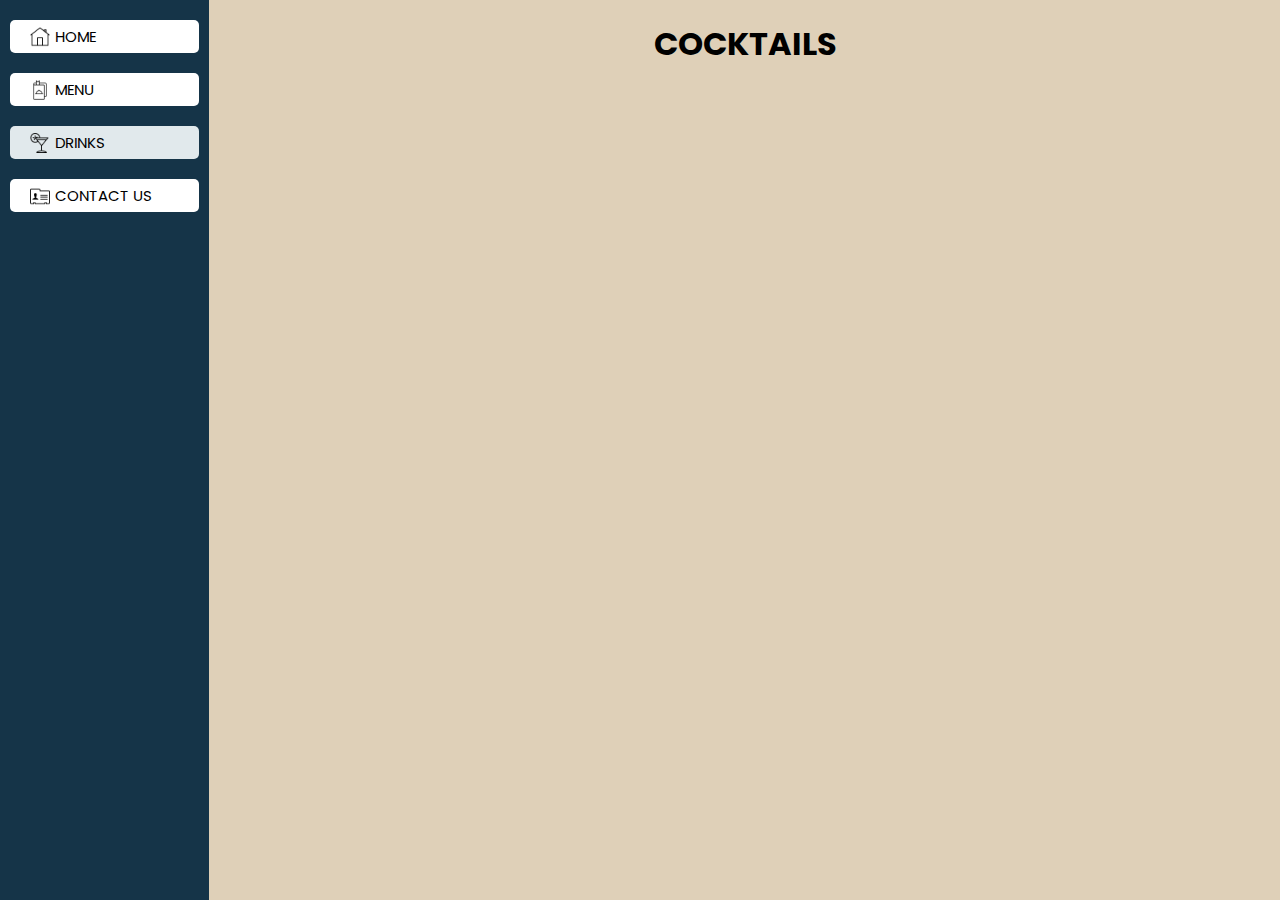
==== pages/drinks.html @ 66e4bfbd "Created botton-navigation-bar" ====
<!DOCTYPE html>
<html lang="en">
<head>
    <meta charset="UTF-8">
    <meta name="viewport" content="width=device-width, initial-scale=1.0">
    <title>Cocktails</title>
    <link rel="stylesheet" href="./../css/style.css">
</head>
<body>
    <div class="container">
        <div class="sidebar">
            <a class="menu-item" href="./../index.html">
                <img src="./../img/sibebar-icons/icons8-home-50.png" class="menu-icon">
                <span class="menu-text">HOME</span>
            </a>
            <a class="menu-item" href="./../pages/menu.html">
                <img src="./../img/sibebar-icons/icons8-book-48.png" class="menu-icon">
                <span class="menu-text">MENU</span>
            </a>
            <a class="menu-item active-menu" href="./../pages/drinks.html">
                <img src="./../img/sibebar-icons/icons8-cocktail-50.png" class="menu-icon">
                <span class="menu-text">DRINKS</span>
            </a>
            <a class="menu-item" href="./../pages/contact us.html">
                <img src="./../img/sibebar-icons/icons8-contact-50.png" class="menu-icon">
                <span class="menu-text">CONTACT US</span>
            </a>
        </div>

        <div class="content">
            <h1>COCKTAILS</h1>
        </div>

        <div class="bottom-navigation-bar">
            <a class="bottom-menu-item" href="./../index.html">
                <img src="./../img/sibebar-icons/icons8-home-50.png" class="bottom-menu-icon">
            </a>
            <a class="bottom-menu-item" href="./menu.html">
                <img src="./../img/sibebar-icons/icons8-book-48.png" class="bottom-menu-icon">
            </a>
            <a class="bottom-menu-item" href="./drinks.html">
                <img src="./../img/sibebar-icons/icons8-cocktail-50.png" class="bottom-menu-icon bottom-menu-icon-active">
            </a>
            <a class="bottom-menu-item" href="./contact us.html">
                <img src="./../img/sibebar-icons/icons8-contact-50.png" class="bottom-menu-icon">
            </a>
        </div>
</body>
</html>
---- css/style.css ----
@import url('https://fonts.googleapis.com/css2?family=Poppins:ital,wght@0,300;0,400;0,500;0,600;0,700;0,800;0,900;1,300;1,400;1,500;1,600;1,700;1,800;1,900&display=swap');

*{
    margin: 0;
    padding: 0;
    box-sizing: border-box;
    font-family: 'poppins',sans-serif;
}

.container{
    background-color: #DFD0B8;
    display: flex;
    min-height: 100vh;
}
.sidebar{
    background-color: #153448;
    width: 250px;
}
.content{
    background-color: #DFD0B8;
    width: 100%;
    text-align: center;
    margin-top: 20px;
}

/* sidebar-items */
.menu-item{
    background-color: #fff;
    margin: 10px;
    border-radius: 5px;
    display: flex;
    align-items: center;
    padding: 5px 20px;
    cursor: pointer;
    font-size: 15px;
    margin-top: 20px;
    text-decoration: none;
    color: black;
}
.menu-item:hover{
    background-color: #e1e9ec;
}
.active-menu{
    background-color: #e1e9ec;
}
.menu-icon{
    height: 20px;
}
.menu-text{
    margin-left: 5px;
}

/* bottom-navbar */
.bottom-navigation-bar{
    position: fixed;
    bottom: 0;
    left: 0;
    width: 100%;
    background-color: #153448;
    display: none;
}
.bottom-menu-icon{
    background-color: #DFD0B8;
    margin: 5px;
    height: 25px;
    padding: 5px;
    border-radius: 5px;
}
.bottom-menu-icon:hover{
    background-color: #e1e9ec;
}
.bottom-menu-icon-active{
    background-color: #e1e9ec;
}

/* media-query */
/* Small Devices  */
@media screen and (max-width: 600px){
    .sidebar{
        display: none;
    }
    .bottom-navigation-bar{
        display: flex;
        justify-content: space-around;
    }
}

 /* Normal Devices  */
@media screen and (min-width: 601px) and (max-width: 768px){
    .sidebar{
        display: none;
    }
    .bottom-navigation-bar{
        display: flex;
        justify-content: space-around;
    }
}

/* Tablets Devices  */
@media screen and (min-width: 769px) and (max-width: 992px){
}

/* Large Devices  */
@media screen and (min-width: 993px) and (max-width: 1200px){
}
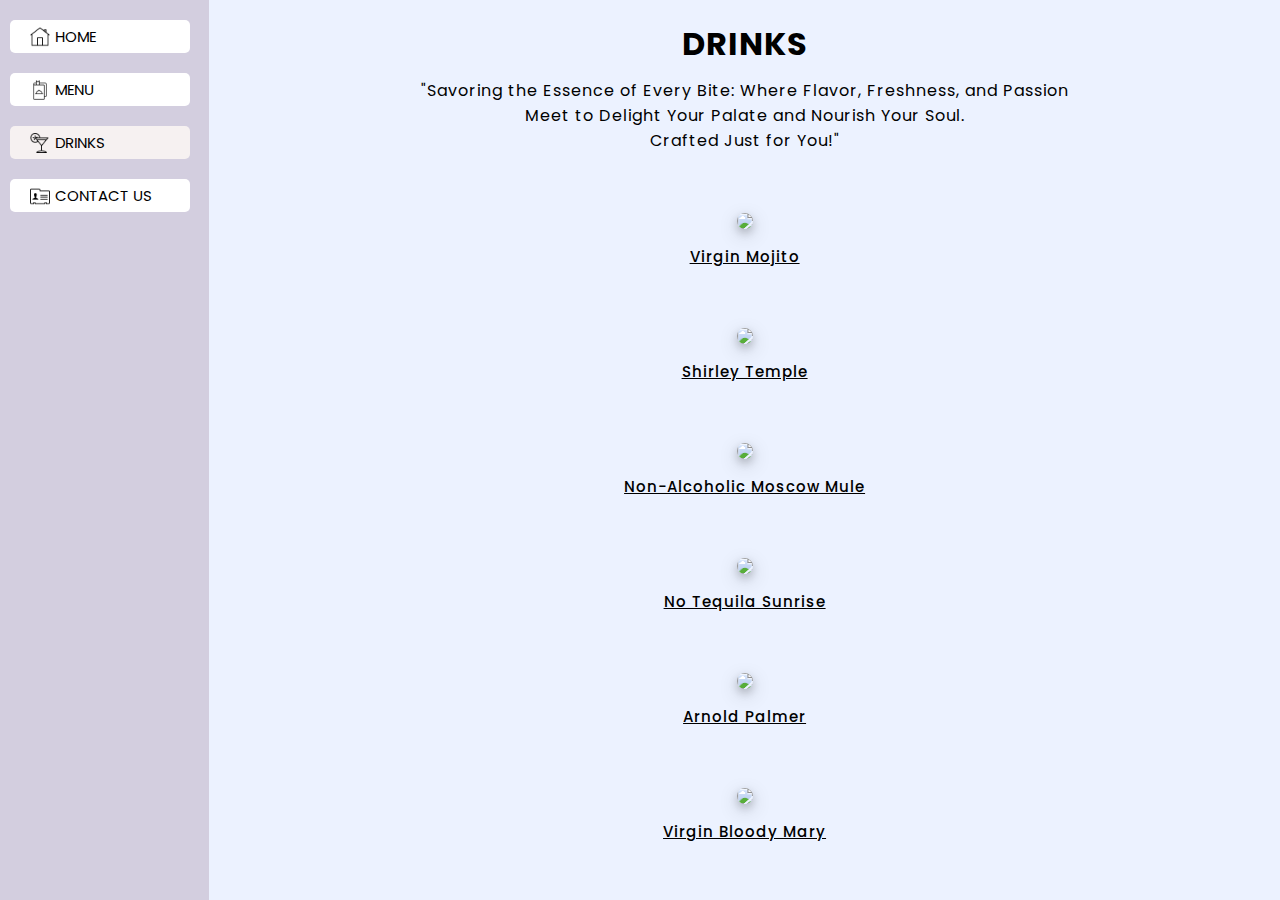
==== commit cc3dc477: "Apply final touches" ====
--- a/pages/drinks.html
+++ b/pages/drinks.html
@@ -28,7 +28,44 @@
         </div>
 
         <div class="content">
-            <h1>COCKTAILS</h1>
+            <h1 style="letter-spacing: 1px;">DRINKS</h1>
+            <p style="letter-spacing: 1px; margin-top: 10px;">
+                "Savoring the Essence of Every Bite: Where Flavor, Freshness, and Passion <br>
+                Meet to Delight Your Palate and Nourish Your Soul. <br> Crafted Just for You!"
+            </p>
+
+                <div class="drink-item">
+                    <img src="./../img/Drinks/drink-1.jpg" class="drink-img">
+                    <u> 
+                        <p>Virgin Mojito</p> 
+                    </u> 
+        
+                    <img src="./../img/Drinks/drink-2.jpeg" class="drink-img">
+                    <u>
+                        <p>Shirley Temple</p>
+                    </u>
+        
+                    <img src="./../img/Drinks/drink-3.jpg" class="drink-img">
+                    <u>
+                        <p>Non-Alcoholic Moscow Mule</p>
+                    </u>
+        
+                    <img src="./../img/Drinks/drink-4.jpg" class="drink-img">
+                    <u>
+                        <p>No Tequila Sunrise</p>
+                    </u>
+        
+                    <img src="./../img/Drinks/drink-5.jpeg" class="drink-img">
+                    <u>
+                        <p>Arnold Palmer</p>
+                    </u>
+        
+                    <img src="./../img/Drinks/drink-6.jpg" class="drink-img">
+                    <u>
+                        <p>Virgin Bloody Mary</p>
+                    </u>
+        
+                </div>
         </div>
 
         <div class="bottom-navigation-bar">
--- a/css/style.css
+++ b/css/style.css
@@ -8,16 +8,16 @@
 }
 
 .container{
-    background-color: #DFD0B8;
+    background-color: #ECF2FF;
     display: flex;
     min-height: 100vh;
 }
 .sidebar{
-    background-color: #153448;
+    background-color: #D3CEDF;
     width: 250px;
 }
 .content{
-    background-color: #DFD0B8;
+    background-color: #ECF2FF;
     width: 100%;
     text-align: center;
     margin-top: 20px;
@@ -26,6 +26,7 @@
 /* sidebar-items */
 .menu-item{
     background-color: #fff;
+    width: 180px;
     margin: 10px;
     border-radius: 5px;
     display: flex;
@@ -38,10 +39,10 @@
     color: black;
 }
 .menu-item:hover{
-    background-color: #e1e9ec;
+    background-color: #F6F1F1;
 }
 .active-menu{
-    background-color: #e1e9ec;
+    background-color: #F6F1F1;
 }
 .menu-icon{
     height: 20px;
@@ -56,22 +57,152 @@
     bottom: 0;
     left: 0;
     width: 100%;
-    background-color: #153448;
+    background-color: #D3CEDF;
     display: none;
 }
 .bottom-menu-icon{
-    background-color: #DFD0B8;
+    background-color: #ECF2FF;
     margin: 5px;
     height: 25px;
     padding: 5px;
     border-radius: 5px;
 }
 .bottom-menu-icon:hover{
-    background-color: #e1e9ec;
+    background-color: #F6F1F1;
 }
 .bottom-menu-icon-active{
-    background-color: #e1e9ec;
-}
+    background-color: #F6F1F1;
+}
+
+/* main-content */
+.content-items img{
+    width: 70%;
+    margin-top: 30px;
+}
+.content-items p{
+    text-align: center;
+    font-size: 15px;
+    letter-spacing: 1px;
+}
+
+/* menu-page */
+.menu-item-food{
+    margin-top: 30px;
+    font-size: 15px;
+}
+.menu-item-food .food-img{
+    width: 300px;
+    margin-top: 30px;
+    border-radius: 20px;
+    box-shadow: 0 4px 8px 0 rgba(0, 0, 0, 0.2), 0 6px 20px 0 rgba(0, 0, 0, 0.19);
+}
+.menu-item-food p{
+    margin-bottom: 30px;
+    margin-top: 10px;
+    font-size: 15px;
+    font-weight: 500;
+    letter-spacing: 1px;
+}
+
+/* drinks-page */
+.drink-item{
+    margin-top: 30px;
+    font-size: 15px;
+}
+.drink-item .drink-img{
+    width: 300px;
+    margin-top: 30px;
+    border-radius: 20px;
+    box-shadow: 0 4px 8px 0 rgba(0, 0, 0, 0.2), 0 6px 20px 0 rgba(0, 0, 0, 0.19);
+}
+.drink-item p{
+    margin-bottom: 30px;
+    margin-top: 10px;
+    font-size: 15px;
+    font-weight: 500;
+    letter-spacing: 1px;
+}
+
+
+/* contact-page */
+#contact{
+    padding: 20px 30px;
+}
+
+#contact .contact-row{
+    margin-top: 30px;
+    display: flex;
+    gap: 20px;
+    width: 100%;
+}
+#contact .sub-heading{
+    margin-left: 50px;
+    margin-top: 20px;
+    letter-spacing: 1px;
+}
+
+#contact .contact-row .contact-left{
+    flex-basis: 50%;
+    min-width: 100%;
+    background-color: white;
+    box-shadow: 0 0 20px rgba(0,0,0,20%);
+    border-radius: 4px;
+    padding: 30px;
+    margin-left: 50px;
+}
+
+#contact .contact-row .contact-left .icon-box{
+    display: flex;
+    gap: 15px;
+    align-items: center;
+    margin: 30px 0;
+}
+
+#contact .contact-row .contact-left .icon-box .icon i{
+    width: 50px;
+    height: 50px;
+    border-radius: 50%;
+    border: 2px solid #153448;
+    text-align: center;
+    line-height: 47px;
+    font-size: 20px;
+    color: #153448;
+    transition: 0.5s;
+}
+
+#contact .contact-row .contact-msg input,
+#contact .contact-row .contact-msg textarea{
+    display: block;
+    width: 100%;
+    margin: 25px 0;
+    font-size: 15px;
+    font-weight: 500;
+    color: #525252;
+    padding: 10px 20px;
+    border: 2px solid lightgray;
+    border-radius: 2px;
+    outline: none;
+    resize: none;
+    transition: 0.5s;
+}
+
+#contact .contact-row .contact-msg input:focus,
+#contact .contact-row .contact-msg textarea:focus{
+    border: 2px solid #153448;
+}
+
+#contact .contact-row .contact-msg input[type=submit]{
+    font-size: 17px;
+    font-weight: 400;
+    cursor: pointer;
+}
+
+#contact .contact-row .contact-msg input[type=submit]:hover{
+    background-color: #153448;
+    color: #f7f7f7;
+    border: #153448;
+}
+
 
 /* media-query */
 /* Small Devices  */
